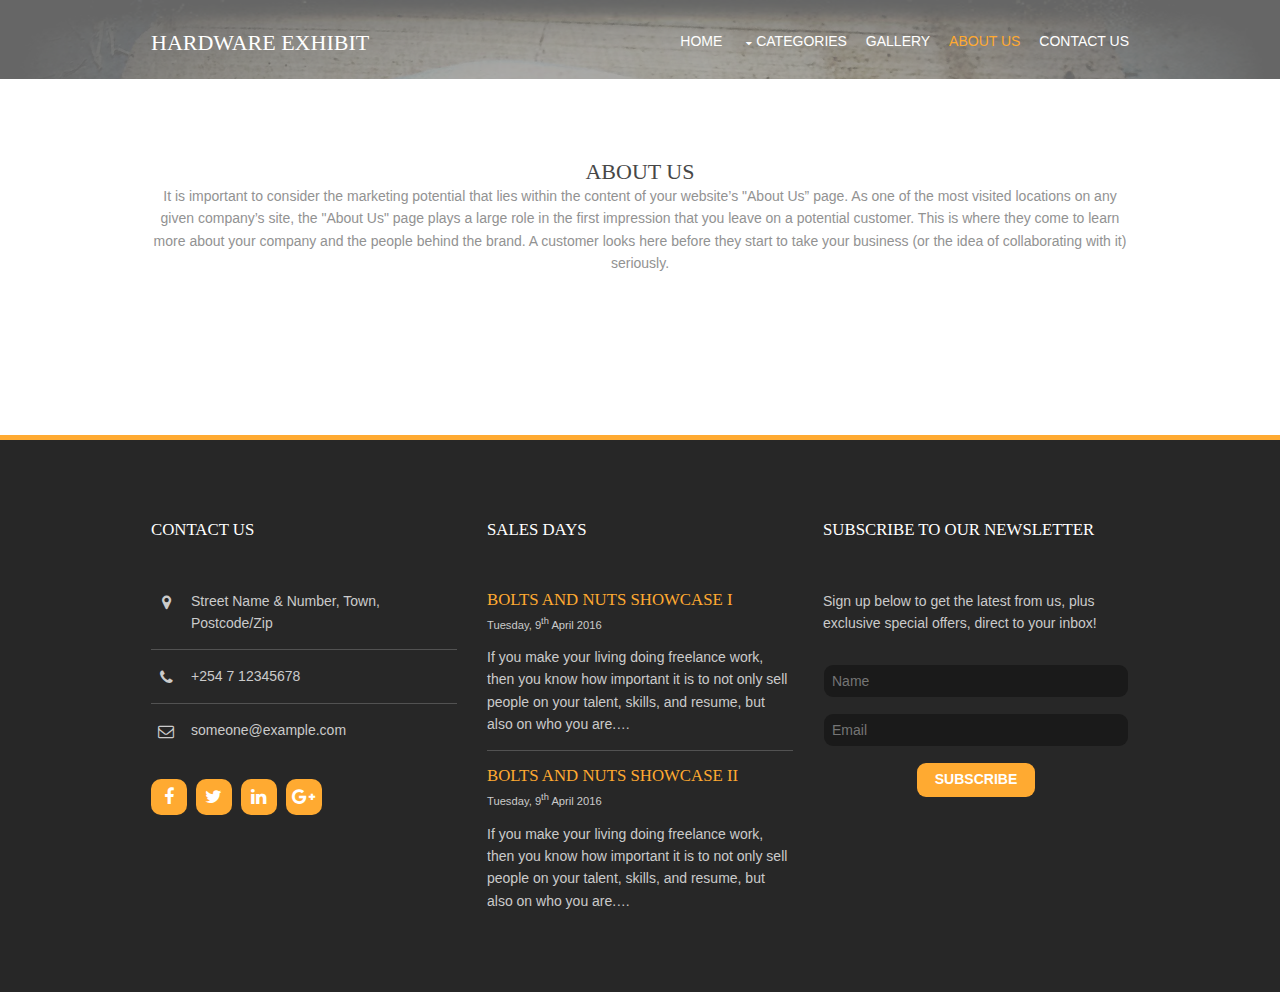
==== aboutus.html @ 9b64b46d "Uploading the website" ====
<!DOCTYPE html>
<html>
<head>
		<title>About Us</title>
        <meta charset="utf-8">
        <meta name="viewport" content="width=device-width, initial-scale=1.0, maximum-scale=1.0, user-scalable=no">
        <link href="css/layout.css" rel="stylesheet" type="text/css" media="all">
        <link rel="stylesheet" type="text/css" href="css/style.css">
</head>
<body>
<div class="bgded overlay">
            <div class="wrapper row1">
                <header id="header" class="hoc clear">
                    <div id="logo" class="fl_left">
                        <h1><a href="index.html">Hardware Exhibit</a></h1>
                    </div>
                    <nav id="mainav" class="fl_right">
                        <ul class="clear">
                            <li><a href="index.html">Home</a></li>
                            <li><a class="drop" href="#">Categories</a>
                                <ul>
                                    <li><a href="#">Handyman</a></li>
                                    <li><a class="drop" href="#">Household</a>
                                        <ul>
                                        <li><a href="#">Siding</a></li>
                                        <li><a href="#">Soffit</a></li>
                                        <li><a href="#">Trough and Roofings</a></li>
                                        </ul>
                                    </li>
                                    <li><a href="#">Decks & Railings</a></li>
                                    <li><a href="#">Fences</a></li>
                                </ul>
                            </li>
                            <li><a href="gallery.html">Gallery</a></li>
                            <li class="active"><a href="aboutus.html">About Us</a></li>
                            <li><a href="contactus.html">Contact Us</a></li>
                        </ul>
                    </nav>
                </header>
            </div>
        </div>

        
        <div class="wrapper row3">
            <section class="hoc container clear"> 
                <div class="sectiontitle">
                    <h3 class="heading">ABOUT US</h3>
                    <p>It is important to consider the marketing potential that lies within the content of your website’s "About Us” page. As one of the most visited locations on any given company’s site, the "About Us" page plays a large role in the first impression that you leave on a potential customer. This is where they come to learn more about your company and the people behind the brand. A customer looks here before they start to take your business (or the idea of collaborating with it) seriously.</p>
                </div>
            </section>
        </div>

<!-- footer -->

        <div class="wrapper row4">
            <footer id="footer" class="hoc clear">
                <div class="one_third first">
                <h6 class="heading">CONTACT US</h6>
                    <ul class="nospace btmspace-30 linklist contact">
                        <li><i class="fa fa-map-marker"></i>
                            <address>
                            Street Name &amp; Number, Town, Postcode/Zip
                            </address>
                        </li>
                        <li><i class="fa fa-phone"></i> +254 7 12345678</li>
                        <li><i class="fa fa-envelope-o"></i>someone@example.com</li>
                    </ul>
                    <ul class="faico clear">
                        <li><a class="faicon-facebook" href="#"><i class="fa fa-facebook"></i></a></li>
                        <li><a class="faicon-twitter" href="#"><i class="fa fa-twitter"></i></a></li>
                        <li><a class="faicon-linkedin" href="#"><i class="fa fa-linkedin"></i></a></li>
                        <li><a class="faicon-google-plus" href="#"><i class="fa fa-google-plus"></i></a></li>
                    </ul>
                </div>
                <div class="one_third">
                    <h6 class="heading">SALES DAYS</h6>
                    <ul class="nospace linklist">
                        <li>
                        <article>
                            <h2 class="nospace font-x1"><a href="#">Bolts and Nuts Showcase I</a></h2>
                            <time class="font-xs block btmspace-10" datetime="2045-04-05">Tuesday, 9<sup>th</sup> April 2016</time>
                            <p class="nospace">If you make your living doing freelance work, then you know how important it is to not only sell people on your talent, skills, and resume, but also on who you are.&hellip;</p>
                        </article>
                        </li>
                        <li>
                        <article>
                            <h2 class="nospace font-x1"><a href="#">Bolts and Nuts Showcase II</a></h2>
                            <time class="font-xs block btmspace-10" datetime="2045-04-05">Tuesday, 9<sup>th</sup> April 2016</time>
                            <p class="nospace">If you make your living doing freelance work, then you know how important it is to not only sell people on your talent, skills, and resume, but also on who you are.&hellip;</p>
                        </article>
                        </li>
                    </ul>
                </div>
                <div class="one_third">
                    <h6 class="heading">Subscribe to our newsletter</h6>
                    <p class="nospace btmspace-30">Sign up below to get the latest from us, plus exclusive special offers, direct to your inbox!</p>
                    <form method="post" action="#">
                        <fieldset>
                            <legend>Newsletter:</legend>
                            <input class="btmspace-15" type="text" value="" placeholder="Name">
                            <input class="btmspace-15" type="text" value="" placeholder="Email">
                            <button type="submit" value="submit">Subscribe</button>
                        </fieldset>
                    </form>
                </div>
            </footer>
        </div>



        <script src="js/jquery.min.js"></script>
        <script src="js/jquery.backtotop.js"></script>
        <script src="js/jquery.mobilemenu.js"></script>
        <script src="js/jquery.flexslider-min.js"></script>
</body>
</html>
---- css/layout.css ----
@charset "utf-8";

@import url("fontawesome-4.6.3.min.css");
@import url("custom.flexslider.css");
@import url("framework.css");

/* Rows
--------------------------------------------------------------------------------------------------------------- */
.row1, .row1 a{}
.row2, .row2 a{}
.row3, .row3 a{}
.row4{border-top:5px solid;}
.row5, .row5 a{}


/* Header
--------------------------------------------------------------------------------------------------------------- */
#header{}

#header #logo{margin:30px 0 0 0;}
#header #logo h1{margin:0; padding:0; font-size:22px;}


/* Page Intro
--------------------------------------------------------------------------------------------------------------- */
#pageintro{padding:200px 0;}

#pageintro article{max-width:65%; margin:0 auto; text-align:center;}
#pageintro article *{text-transform:uppercase;}
#pageintro article .heading{margin:0 0 30px 0; padding:0; line-height:1; font-size:46px;}
#pageintro article p{margin:0;}
#pageintro article p:first-of-type{margin-bottom:20px; font-size:18px; letter-spacing:5px;}
#pageintro article footer{margin-top:50px;}


/* Content Area
--------------------------------------------------------------------------------------------------------------- */
.container{padding:80px 0;}

/* Content */
.container .content{}

.services{}
.services li:nth-child(-n+4){margin-bottom:50px;}/* Adds a bottom margin to the first four elements only */
.services article{}

.sectiontitle{text-align:center; margin-bottom:80px;}
.sectiontitle *{margin:0;}

/* Comments */
#comments ul{margin:0 0 40px 0; padding:0; list-style:none;}
#comments li{margin:0 0 10px 0; padding:15px;}
#comments .avatar{float:right; margin:0 0 10px 10px; padding:3px; border:1px solid;}
#comments address{font-weight:bold;}
#comments time{font-size:smaller;}
#comments .comcont{display:block; margin:0; padding:0;}
#comments .comcont p{margin:10px 5px 10px 0; padding:0;}

#comments form{display:block; width:100%;}
#comments input, #comments textarea{width:100%; padding:10px; border:1px solid;}
#comments textarea{overflow:auto;}
#comments div{margin-bottom:15px;}
#comments input[type="submit"], #comments input[type="reset"]{display:inline-block; width:auto; min-width:150px; margin:0; padding:8px 5px; cursor:pointer;}

/* Sidebar */
.container .sidebar{}

.sidebar .sdb_holder{margin-bottom:50px;}
.sidebar .sdb_holder:last-child{margin-bottom:0;}


/* Split Box
--------------------------------------------------------------------------------------------------------------- */
.splitclrs{border:solid; border-width:5px 0;}
.split{}

.split > section{display:block; float:left; width:50%; padding:100px 50px 100px 0;}
.split > section:nth-child(2){float:right; padding-right:0; padding-left:50px;}

.elements{margin:30px 0;}
.elements li{display:block; margin-bottom:15px; padding:20px;}
.elements li:last-child{margin-bottom:0;}
.elements li::before, .elements li::after{display:table; content:"";}
.elements li::after{clear:both;}
.elements li > :first-child{display:block; float:left; margin-right:5%;}
.elements li > :last-child{margin-top:17px;}
.elements li *{margin:0;}
.elements li .heading{line-height:1; font-size:1.2rem;}

.testimonial{margin:30px 0;}
.testimonial figure{margin-bottom:20px;}
.testimonial figure img{float:left; margin-right:15px;}
.testimonial figure figcaption{float:left; margin:15px 0 0 0;}
.testimonial figure figcaption *{display:block; margin:0; padding:0; line-height:1;}
.testimonial figure figcaption strong{margin-bottom:5px;}
.testimonial figure figcaption br{display:none;}
.testimonial figure figcaption em{font-size:.8rem;}
.testimonial blockquote{display:block; position:relative; width:100%; margin:0; padding:30px 0 0 0; line-height:1.4; z-index:1;}
.testimonial blockquote::before{display:block; position:absolute; top:0; left:0; font-family:"FontAwesome"; font-size:60px; content:"\f10d"; z-index:-1;}


/* Footer
--------------------------------------------------------------------------------------------------------------- */
#footer{padding:80px 0;}

#footer .heading{margin-bottom:50px; font-size:1.2rem;}

#footer .linklist li{display:block; margin-bottom:15px; padding:0 0 15px 0; border-bottom:1px solid;}
#footer .linklist li:last-child{margin:0; padding:0; border:none;}
#footer .linklist li::before, #footer .linklist li::after{display:table; content:"";}
#footer .linklist li, #footer .linklist li::after{clear:both;}

#footer .contact{}
#footer .contact.linklist li, #footer .contact.linklist li:last-child{position:relative; padding-left:40px;}
#footer .contact li *{margin:0; padding:0; line-height:1.6;}
#footer .contact li i{display:block; position:absolute; top:0; left:0; width:30px; font-size:16px; text-align:center;}

#footer input, #footer button{border:1px solid;}
#footer input{display:block; width:100%; padding:8px;}
#footer button{padding:8px 18px 10px; text-transform:uppercase; font-weight:700; cursor:pointer;}


/* Transition Fade
--------------------------------------------------------------------------------------------------------------- */
*, *::before, *::after{transition:all .3s ease-in-out;}
#mainav form *{transition:none;!important}


/* Rounded Corners
--------------------------------------------------------------------------------------------------------------- */
.btn, .icon, #footer input, #footer button, #backtotop, .faico a, .elements li{border-radius:10px; background-clip:padding-box;}


/* ------------------------------------------------------------------------------------------------------------ */
/* ------------------------------------------------------------------------------------------------------------ */
/* ------------------------------------------------------------------------------------------------------------ */
/* ------------------------------------------------------------------------------------------------------------ */
/* ------------------------------------------------------------------------------------------------------------ */


/* Navigation
--------------------------------------------------------------------------------------------------------------- */
nav ul, nav ol{margin:0; padding:0; list-style:none;}

#mainav, #breadcrumb, .sidebar nav{line-height:normal;}
#mainav .drop::after, #mainav li li .drop::after, #breadcrumb li a::after, .sidebar nav a::after{position:absolute; font-family:"FontAwesome"; font-size:10px; line-height:10px;}

/* Top Navigation */
#mainav{}
#mainav ul.clear{margin-top:3px;}
#mainav ul{text-transform:uppercase;}
#mainav ul ul{z-index:9999; position:absolute; width:180px; text-transform:none;}
#mainav ul ul ul{left:180px; top:0;}
#mainav li{display:inline-block; position:relative; margin:0 15px 0 0; padding:0;}
#mainav li:last-child{margin-right:0;}
#mainav li li{width:100%; margin:0;}
#mainav li a{display:block; padding:30px 0;}
#mainav li li a{border:solid; border-width:0 0 1px 0;}
#mainav .drop{padding-left:15px;}
#mainav li li a, #mainav li li .drop{display:block; margin:0; padding:10px 15px;}
#mainav .drop::after, #mainav li li .drop::after{content:"\f0d7";}
#mainav .drop::after{top:35px; left:5px;}
#mainav li li .drop::after{top:15px; left:5px;}
#mainav ul ul{visibility:hidden; opacity:0;}
#mainav ul li:hover > ul{visibility:visible; opacity:1;}

#mainav form{display:none; margin:0; padding:0;}
#mainav form select, #mainav form select option{display:block; cursor:pointer; outline:none;}
#mainav form select{width:100%; padding:5px; border:1px solid;}
#mainav form select option{margin:5px; padding:0; border:none;}

/* Breadcrumb */
#breadcrumb{padding:150px 0 20px;}
#breadcrumb ul{margin:0; padding:0; list-style:none; text-transform:uppercase;}
#breadcrumb li{display:inline-block; margin:0 6px 0 0; padding:0;}
#breadcrumb li a{display:block; position:relative; margin:0; padding:0 12px 0 0; font-size:12px;}
#breadcrumb li a::after{top:3px; right:0; content:"\f101";}
#breadcrumb li:last-child a{margin:0; padding:0;}
#breadcrumb li:last-child a::after{display:none;}

/* Sidebar Navigation */
.sidebar nav{display:block; width:100%;}
.sidebar nav li{margin:0 0 3px 0; padding:0;}
.sidebar nav a{display:block; position:relative; margin:0; padding:5px 10px 5px 15px; text-decoration:none; border:solid; border-width:0 0 1px 0;}
.sidebar nav a::after{top:9px; left:5px; content:"\f101";}
.sidebar nav ul ul a{padding-left:35px;}
.sidebar nav ul ul a::after{left:25px;}
.sidebar nav ul ul ul a{padding-left:55px;}
.sidebar nav ul ul ul a::after{left:45px;}

/* Pagination */
.pagination{display:block; width:100%; text-align:center; clear:both;}
.pagination li{display:inline-block; margin:0 2px 0 0;}
.pagination li:last-child{margin-right:0;}
.pagination a, .pagination strong{display:block; padding:8px 11px; border:1px solid; background-clip:padding-box; font-weight:normal;}

/* Back to Top */
#backtotop{z-index:999; display:inline-block; position:fixed; visibility:hidden; bottom:20px; right:20px; width:36px; height:36px; line-height:36px; font-size:16px; text-align:center; opacity:.2;}
#backtotop i{display:block; width:100%; height:100%; line-height:inherit;}
#backtotop.visible{visibility:visible; opacity:.5;}
#backtotop:hover{opacity:1;}

/* Gallery
--------------------------------------------------------------------------------------------------------------- */
#gallery{display:block; width:100%; margin-bottom:50px;}
#gallery figure figcaption{display:block; width:100%; clear:both;}
#gallery li{margin-bottom:30px;}


/* Font Awesome Social Icons
--------------------------------------------------------------------------------------------------------------- */
.faico{margin:0; padding:0; list-style:none;}
.faico li{display:inline-block; margin:8px 5px 0 0; padding:0; line-height:normal;}
.faico li:last-child{margin-right:0;}
.faico a{display:inline-block; width:36px; height:36px; line-height:36px; font-size:18px; text-align:center;}

.faico a{color:#FFFFFF; background-color:#FFAA31;}
.faico a:hover{}

.faicon-dribble:hover{background-color:#EA4C89;}
.faicon-facebook:hover{background-color:#3B5998;}
.faicon-google-plus:hover{background-color:#DB4A39;}
.faicon-linkedin:hover{background-color:#0E76A8;}
.faicon-twitter:hover{background-color:#00ACEE;}
.faicon-vk:hover{background-color:#4E658E;}


/* Colours
--------------------------------------------------------------------------------------------------------------- */
body{color:#CBCBCB; background-color:#1A1A1A;}
a{color:#FFAA31;}
a:active, a:focus{background:transparent;}/* IE10 + 11 Bugfix - prevents grey background */
hr, .borderedbox{border-color:#D7D7D7;}
label span{color:#FF0000; background-color:inherit;}
input:focus, textarea:focus, *:required:focus{border-color:#56AED4;}
.overlay{color:#FFFFFF; background-color:inherit;}
.overlay::after{color:inherit; background-color:rgba(0,0,0,.55);}

.btn, .btn.inverse:hover{color:#FFFFFF; background-color:#FFAA31; border-color:#FFAA31;}
.btn:hover, .btn.inverse{color:inherit; background-color:transparent; border-color:inherit;}

.icon{color:inherit; border-color:inherit;}
a .icon:hover, article:hover a .icon{color:#FFFFFF; background-color:#FFAA31;}


/* Rows */
.row1{color:#FFFFFF; background-color:rgba(255,255,255,.4);}
.row2, .row2 a{}
.row3{color:#929292; background-color:#FFFFFF;}
.row3 .heading{color:#474747;}
.row4{color:#CBCBCB; background-color:#272727; border-color:#FFAA31;}
.row5, .row5 a{color:#CBCBCB; background-color:#1A1A1A;}


/* Header */
#header #logo a{color:inherit;}


/* Split Box */
.splitclrs{color:#929292; background:linear-gradient(to right, #F9F9F9 0%,#F9F9F9 50%,#F0F0F0 50%,#F0F0F0 100%); border-color:#D7D7D7;}
.splitclrs .heading{color:#474747;}
@media screen and (max-width:750px){
	.splitclrs{background:none;}
	.split > section:first-child{color:inherit; background-color:#F9F9F9;}
	.split > section:last-child{color:inherit; background-color:#F0F0F0;}
}
.elements li{background:#FFFFFF;}
.testimonial blockquote::before{color:rgba(0,0,0,.05);}


/* Footer */
#footer .heading{color:#FFFFFF;}
#footer .linklist li{border-color:rgba(255,255,255,.2);}

#footer input, #footer button{border-color:transparent;}
#footer input{color:#FFFFFF; background-color:#1A1A1A;}
#footer input:focus{border-color:#FFAA31;}
#footer button{color:#FFFFFF; background-color:#FFAA31;margin:auto;}


/* Navigation */
#mainav li a{color:inherit;}
#mainav .active a, #mainav a:hover, #mainav li:hover > a{color:#FFAA31; background-color:inherit;}
#mainav li li a, #mainav .active li a{color:#FFFFFF; background-color:rgba(0,0,0,.6); border-color:rgba(0,0,0,.6);}
#mainav li li:hover > a, #mainav .active .active > a{color:#FFFFFF; background-color:#FFAA31;}
#mainav form select{color:#FFFFFF; background-color:#000000; border-color:rgba(255,255,255,.2);/* #FFFFFF */}

#breadcrumb a{color:inherit; background-color:inherit;}
#breadcrumb li:last-child a{color:#FFAA31;}

.container .sidebar nav a{color:inherit; border-color:#D7D7D7;}
.container .sidebar nav a:hover{color:#FFAA31;}

.pagination a, .pagination strong{border-color:#D7D7D7;}
.pagination .current *{color:#FFFFFF; background-color:#FFAA31;}

#backtotop{color:#FFFFFF; background-color:#FFAA31;}


/* Tables + Comments */
table, th, td, #comments .avatar, #comments input, #comments textarea{border-color:#D7D7D7;}
#comments input:focus, #comments textarea:focus, #comments *:required:focus{border-color:#FFAA31;}
th{color:#FFFFFF; background-color:#373737;}
tr, #comments li, #comments input[type="submit"], #comments input[type="reset"]{color:inherit; background-color:#FBFBFB;}
tr:nth-child(even), #comments li:nth-child(even){color:inherit; background-color:#F7F7F7;}
table a, #comments a{background-color:inherit;}


/* ------------------------------------------------------------------------------------------------------------ */
/* ------------------------------------------------------------------------------------------------------------ */
/* ------------------------------------------------------------------------------------------------------------ */
/* ------------------------------------------------------------------------------------------------------------ */
/* ------------------------------------------------------------------------------------------------------------ */


/* Media Queries
--------------------------------------------------------------------------------------------------------------- */
@-ms-viewport{width:device-width;}


/* Max Wrapper Width - Laptop, Desktop etc.
--------------------------------------------------------------------------------------------------------------- */
@media screen and (min-width:978px){
	.hoc, .split{max-width:978px;}
}


/* Mobile Devices
--------------------------------------------------------------------------------------------------------------- */
@media screen and (max-width:900px){
	.hoc{max-width:90%;}

	#header{padding:30px 0 15px;}
	#header #logo{margin:0;}

	#mainav{}
	#mainav ul{display:none;}
	#mainav form{display:block;}

	#breadcrumb{}

	.container{}
	#comments input[type="reset"]{margin-top:10px;}
	.pagination li{display:inline-block; margin:0 5px 5px 0;}

	#footer{}

	#copyright{}
	#copyright p:first-of-type{margin-bottom:10px;}
}


@media screen and (min-width:750px) and (max-width:900px){
	.split > section, .split > section:nth-child(2){padding:100px 5%;}
	.elements li > :last-child{margin-top:8px;}
}


@media screen and (max-width:750px){
	.imgl, .imgr{display:inline-block; float:none; margin:0 0 10px 0;}
	.fl_left, .fl_right{display:block; float:none;}
	.one_half, .one_third, .two_third, .one_quarter, .two_quarter, .three_quarter{display:block; float:none; width:auto; margin:0 0 30px 0; padding:0;}
	.one_third{text-align: center;}
	#header{text-align:center;}
	#header #logo{margin-bottom:15px;}

	.services li:nth-child(-n+4){margin-bottom:30px;}

	.split > section{display:block; width:100%;}
	.split > section, .split > section:nth-child(2){padding:100px 5%;}

	#footer{padding-bottom:50px;}/* Not needed, just looks a little better */
}


@media screen and (max-width:450px){
	.elements li > :last-child{margin-top:5px;}
}


/* Other
--------------------------------------------------------------------------------------------------------------- */
@media screen and (max-width:650px){
	.scrollable{display:block; width:100%; margin:0 0 30px 0; padding:0 0 15px 0; overflow:auto; overflow-x:scroll;}
	.scrollable table{margin:0; padding:0; white-space:nowrap;}

	.inline li{display:block; margin-bottom:10px;}
	.pushright li{margin-right:0;}

	.font-x2{font-size:1.4rem;}
	.font-x3{font-size:1.6rem;}

	#pageintro li article{max-width:none; width:100%;}
	#pageintro li .heading{font-size:2rem;}
}
---- css/style.css ----
#organizations{
	float: left;
	width: 100%;
}
#organizationsImg{
	float: left;
	width: 100%;
}
#organizationsImg img{
	float: left;
	width: 25%;
	width: 140px;
}
#productDisplay{
	float: left;
	width: 21%;
	margin-left: 1%;
}
#team{}
#teamMember1{}
#teamMember1 img{
	padding-top: 10px;
	border-radius: 100%;
	width: 30%;
	margin-left: 5%;
	margin-right: 5%;
	float: left;
}
#teamMember1 p{
	width: 60%;
	float: left;
}
#teamMember2{}
#teamMember2 img{
	padding-top: 10px;
	border-radius: 100%;
	width: 30%;
	margin-left: 5%;
	margin-right: 5%;
	float: left;
}
#teamMember2 p{
	width: 60%;
	float: left;
}
#message{
	width:100%;

}
#message input{
	padding: 15px;
	width: 100%;
	margin-top: 10px;

}
@media screen and (min-width: 480px){
#organizations{
	float: left;
	width: 40%;
}
#organizationsImg{
	float: left;
	width: 60%;
}
#organizationsImg img{
	float: left;
	width: 25%;
}
}
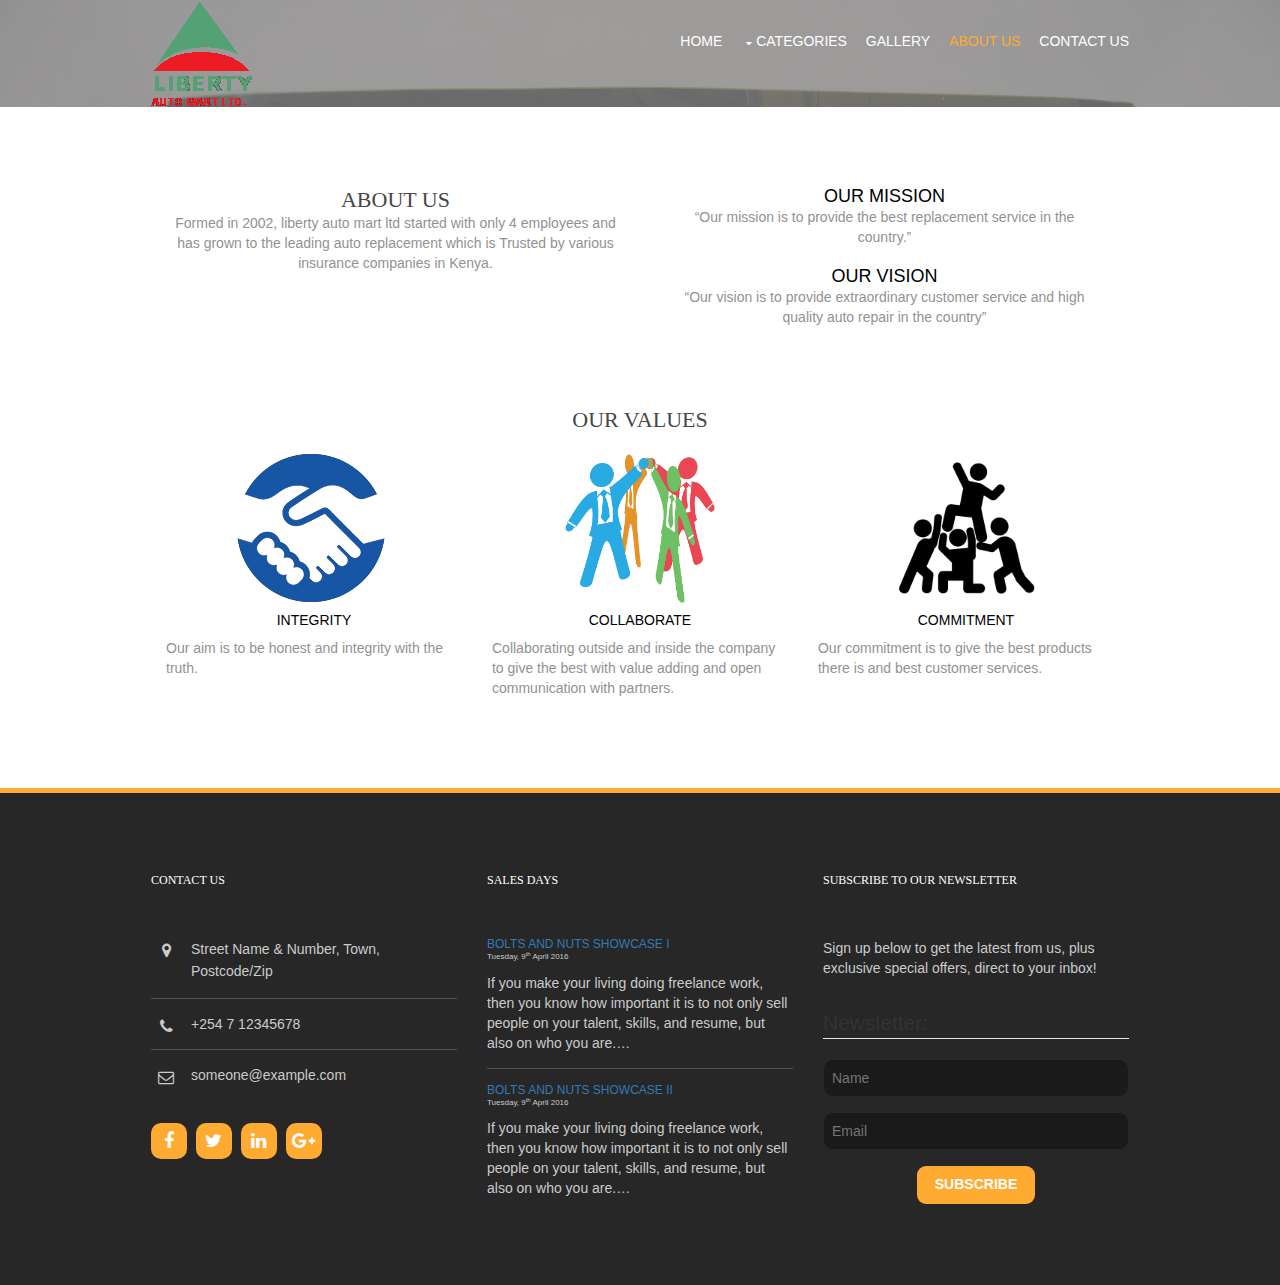
==== commit ae2d51d2: "Checking up the website to full liberty auto mart" ====
--- a/aboutus.html
+++ b/aboutus.html
@@ -1,34 +1,44 @@
 <!DOCTYPE html>
 <html>
 <head>
-		<title>About Us</title>
+		<title>About Us | Liberty Auto Mart</title>
         <meta charset="utf-8">
         <meta name="viewport" content="width=device-width, initial-scale=1.0, maximum-scale=1.0, user-scalable=no">
+        <meta name="keywords" content="About Us Mission Our Vision Values What is Liberty Auto Mart.">
+        <meta name="description" content="Learn about Liberty Auto Mart like its goals, values, mission, purpose, What we do?">
         <link href="css/layout.css" rel="stylesheet" type="text/css" media="all">
+        <link rel="stylesheet" type="text/css" href="css/bootstrap.css">
+        <link rel="stylesheet" type="text/css" href="css/bootstrap.min.css">
         <link rel="stylesheet" type="text/css" href="css/style.css">
 </head>
 <body>
 <div class="bgded overlay">
             <div class="wrapper row1">
                 <header id="header" class="hoc clear">
-                    <div id="logo" class="fl_left">
-                        <h1><a href="index.html">Hardware Exhibit</a></h1>
+                    <div id="logo" class="fl_left" style="margin-top: 0px;">
+                        <a href="index.html"><img src="imgs/logo.png" style="width: 150;z-index: 1;"></a>
                     </div>
                     <nav id="mainav" class="fl_right">
                         <ul class="clear">
                             <li><a href="index.html">Home</a></li>
                             <li><a class="drop" href="#">Categories</a>
                                 <ul>
-                                    <li><a href="#">Handyman</a></li>
-                                    <li><a class="drop" href="#">Household</a>
+                                    <li><a class="drop" href="#">Windscreen</a>
                                         <ul>
-                                        <li><a href="#">Siding</a></li>
-                                        <li><a href="#">Soffit</a></li>
-                                        <li><a href="#">Trough and Roofings</a></li>
+                                        <li><a href="#">Windscreen</a></li>
+                                        <li><a href="#">Rear Screen</a></li>
+                                        <li><a href="#">Sunroof Glass</a></li>
                                         </ul>
                                     </li>
-                                    <li><a href="#">Decks & Railings</a></li>
-                                    <li><a href="#">Fences</a></li>
+                                    <li><a class="drop" href="#">Side Lites</a>
+                                        <ul>
+                                        <li><a href="#">Front door glass</a></li>
+                                        <li><a href="#">Front vent glass</a></li>
+                                        <li><a href="#">Rear door glass</a></li>
+                                        <li><a href="#">Rear quarter glass</a></li>
+                                        </ul>
+                                    </li>
+                                    <li><a href="#">Lights</a></li>
                                 </ul>
                             </li>
                             <li><a href="gallery.html">Gallery</a></li>
@@ -43,10 +53,40 @@
         
         <div class="wrapper row3">
             <section class="hoc container clear"> 
-                <div class="sectiontitle">
+            <div class="row">
+                <div class="sectiontitle col-xs-12 col-sm-6">
                     <h3 class="heading">ABOUT US</h3>
-                    <p>It is important to consider the marketing potential that lies within the content of your website’s "About Us” page. As one of the most visited locations on any given company’s site, the "About Us" page plays a large role in the first impression that you leave on a potential customer. This is where they come to learn more about your company and the people behind the brand. A customer looks here before they start to take your business (or the idea of collaborating with it) seriously.</p>
+                    <p>Formed in 2002, liberty auto mart ltd started with only 4 employees and has grown to the leading auto replacement which is Trusted by various insurance companies in Kenya.</p>
                 </div>
+                <div class="sectiontitle col-xs-12 col-sm-6">
+                    <div class="col-xs-12">
+                        <h4 style="color:black;text-align: center;text-decoration: none;">Our Mission</h4>
+                        <p>“Our mission is to provide the best replacement service in the country.”</p><br>
+                    </div>
+                    <div class="col-xs-12">
+                        <h4 style="color:black;text-align: center;text-decoration: none;">Our Vision</h4>
+                        <p>“Our vision is to provide extraordinary customer service and high quality auto repair in the country”</p>
+                    </div>
+                </div>
+                </div>
+            <div class="row">
+                 <h3 class="heading" style="text-align: center;">Our Values</h3>
+                 <div class="col-xs-12 col-sm-6 col-md-4">
+                      <img src="imgs/Integrity-honesty-icon.png" style="width: 200px;height: 150px;margin-left: auto;margin-right: auto;" class="img-responsive">
+                      <h5 style="color: black;text-align: center;">Integrity</h5>  
+                      <p>Our aim is to be honest and integrity with the truth.</p>
+                </div>
+                 <div class="col-xs-12 col-sm-6 col-md-4">
+                      <img src="imgs/collaborate.jpg" style="width: 150px;height: 150px;margin-left: auto;margin-right: auto;" class="img-responsive">
+                      <h5 style="color: black;text-align: center;">Collaborate</h5>  
+                      <p>Collaborating outside and inside the company to give the best with value adding and open communication with partners.</p>
+                </div>
+                 <div class="col-xs-12 col-sm-6 col-md-4">
+                      <img src="imgs/commitment.png" style="width: 150px;height: 150px;margin-left: auto;margin-right: auto;" class="img-responsive">
+                      <h5 style="color: black;text-align: center;">Commitment</h5>  
+                      <p>Our commitment is to give the best products there is and best customer services. </p>
+                </div>
+            </div>
             </section>
         </div>
 
@@ -109,6 +149,7 @@
 
 
         <script src="js/jquery.min.js"></script>
+        <script type="text/javascript" src="js/bootstarp.min.js"></script>
         <script src="js/jquery.backtotop.js"></script>
         <script src="js/jquery.mobilemenu.js"></script>
         <script src="js/jquery.flexslider-min.js"></script>
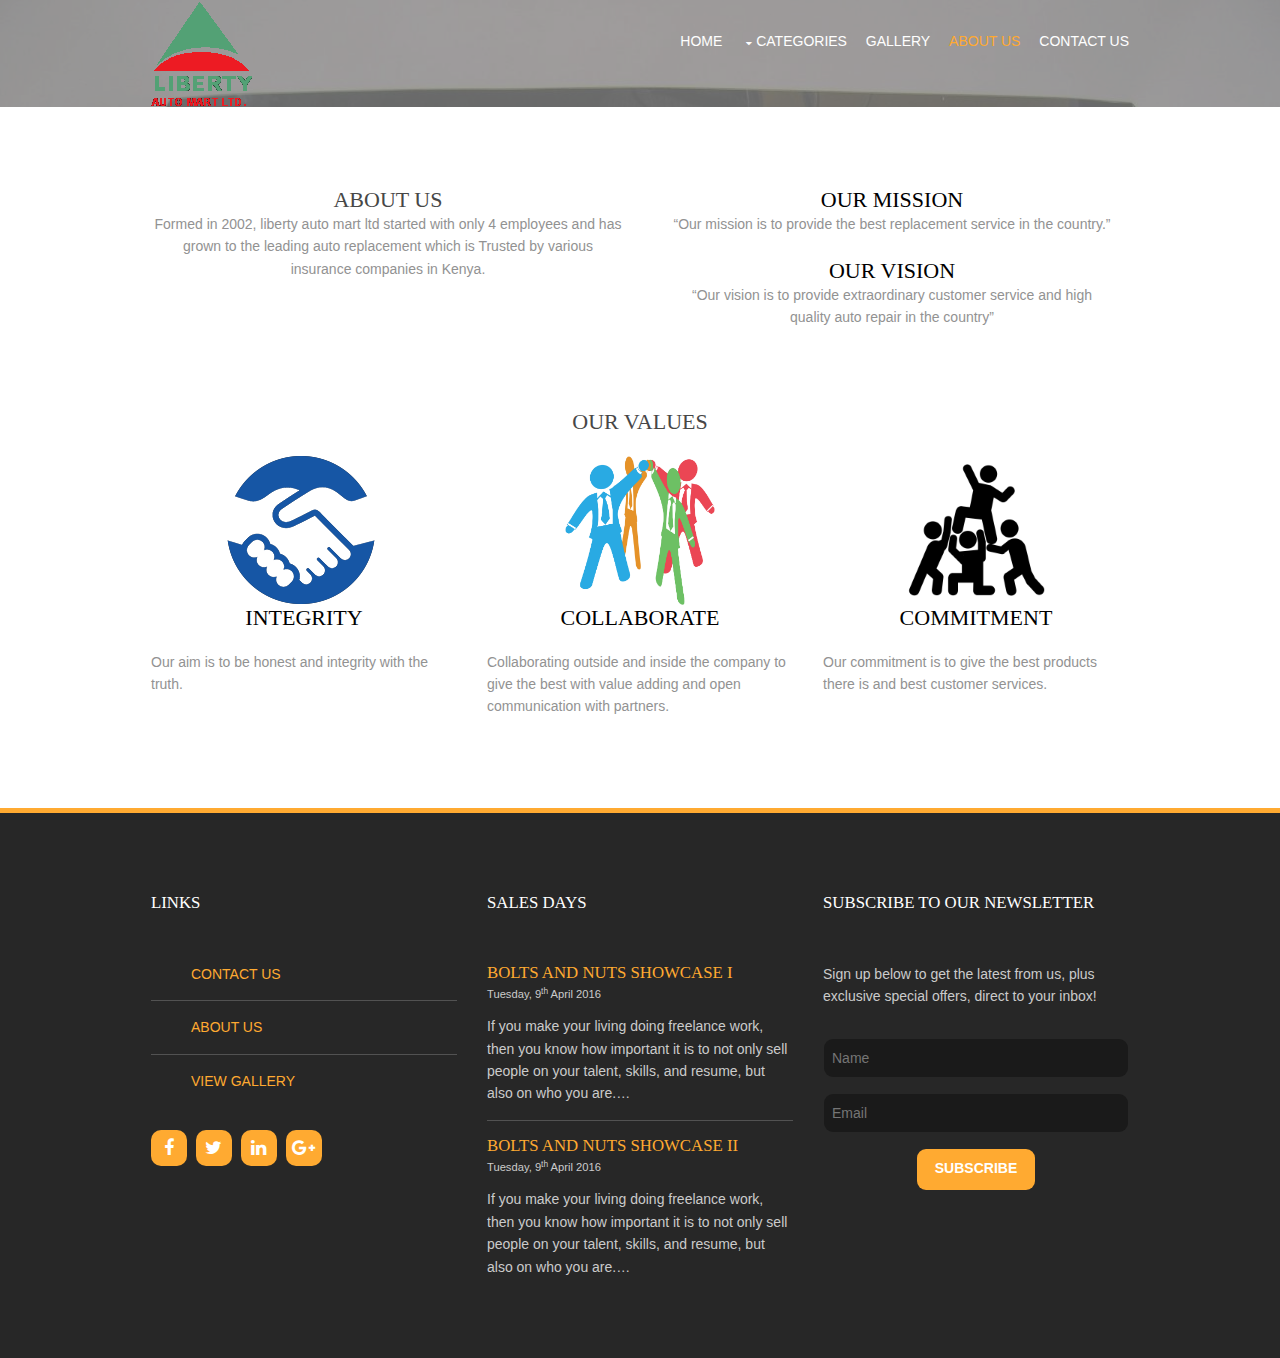
==== commit 5c7ffada: "Updating the website" ====
--- a/aboutus.html
+++ b/aboutus.html
@@ -6,9 +6,9 @@
         <meta name="viewport" content="width=device-width, initial-scale=1.0, maximum-scale=1.0, user-scalable=no">
         <meta name="keywords" content="About Us Mission Our Vision Values What is Liberty Auto Mart.">
         <meta name="description" content="Learn about Liberty Auto Mart like its goals, values, mission, purpose, What we do?">
-        <link href="css/layout.css" rel="stylesheet" type="text/css" media="all">
         <link rel="stylesheet" type="text/css" href="css/bootstrap.css">
         <link rel="stylesheet" type="text/css" href="css/bootstrap.min.css">
+        <link href="css/layout.css" rel="stylesheet" type="text/css" media="all">
         <link rel="stylesheet" type="text/css" href="css/style.css">
 </head>
 <body>
@@ -25,20 +25,20 @@
                                 <ul>
                                     <li><a class="drop" href="#">Windscreen</a>
                                         <ul>
-                                        <li><a href="#">Windscreen</a></li>
-                                        <li><a href="#">Rear Screen</a></li>
-                                        <li><a href="#">Sunroof Glass</a></li>
+                                        <li><a href="windscreen.html">Windscreen</a></li>
+                                        <li><a href="rearscreen.html">Rear Screen</a></li>
+                                        <li><a href="sunroof.html">Sunroof Glass</a></li>
                                         </ul>
                                     </li>
                                     <li><a class="drop" href="#">Side Lites</a>
                                         <ul>
-                                        <li><a href="#">Front door glass</a></li>
-                                        <li><a href="#">Front vent glass</a></li>
-                                        <li><a href="#">Rear door glass</a></li>
-                                        <li><a href="#">Rear quarter glass</a></li>
+                                        <li><a href="frontdoor.html">Front door glass</a></li>
+                                        <li><a href="frontvent.html">Front vent glass</a></li>
+                                        <li><a href="reardoor.html">Rear door glass</a></li>
+                                        <li><a href="rearquarter.html">Rear quarter glass</a></li>
                                         </ul>
                                     </li>
-                                    <li><a href="#">Lights</a></li>
+                                    <li><a href="lights.html">Lights</a></li>
                                 </ul>
                             </li>
                             <li><a href="gallery.html">Gallery</a></li>
@@ -91,19 +91,21 @@
         </div>
 
 <!-- footer -->
-
         <div class="wrapper row4">
             <footer id="footer" class="hoc clear">
                 <div class="one_third first">
-                <h6 class="heading">CONTACT US</h6>
+                <a href="contactus.html"><h6 class="heading">LINKS</h6></a>
                     <ul class="nospace btmspace-30 linklist contact">
-                        <li><i class="fa fa-map-marker"></i>
+                    <li><a href="contactus.html">CONTACT US</a></li>
+                    <li><a href="aboutus.html">ABOUT US</a></li>
+                    <li><a href="gallery.html">VIEW GALLERY</a></li>
+                       <!--  <li><i class="fa fa-map-marker"></i>
                             <address>
                             Street Name &amp; Number, Town, Postcode/Zip
                             </address>
                         </li>
                         <li><i class="fa fa-phone"></i> +254 7 12345678</li>
-                        <li><i class="fa fa-envelope-o"></i>someone@example.com</li>
+                        <li><i class="fa fa-envelope-o"></i>someone@example.com</li> -->
                     </ul>
                     <ul class="faico clear">
                         <li><a class="faicon-facebook" href="#"><i class="fa fa-facebook"></i></a></li>
@@ -145,11 +147,9 @@
                 </div>
             </footer>
         </div>
-
-
-
+        <a id="backtotop" href="#top"><i class="fa fa-chevron-up"></i></a>
+        <!-- JAVASCRIPTS -->
         <script src="js/jquery.min.js"></script>
-        <script type="text/javascript" src="js/bootstarp.min.js"></script>
         <script src="js/jquery.backtotop.js"></script>
         <script src="js/jquery.mobilemenu.js"></script>
         <script src="js/jquery.flexslider-min.js"></script>
